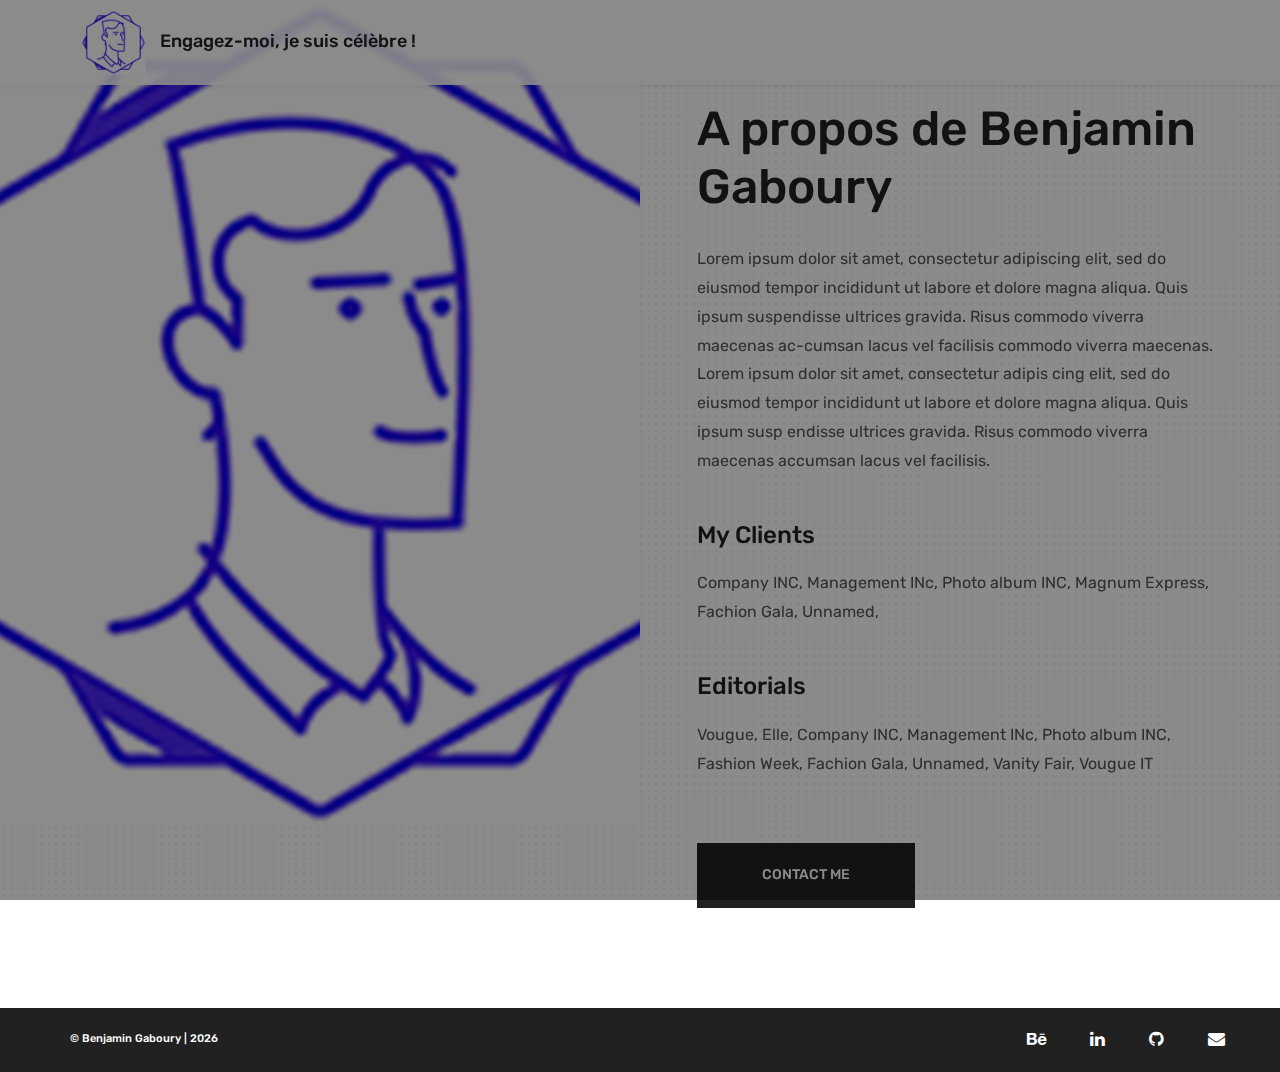
==== about.html @ 00d4ec06 "project created" ====
<!DOCTYPE html>
<html lang="en">
<head>
	<meta charset="UTF-8">
	<meta http-equiv="X-UA-Compatible" content="IE=edge">
	<meta name="description" content="Benjamin Gaboury Motion designer Creative Developer">
	<meta name="keywords" content="Benjamin Gaboury Motion designer Creative Developer, html">
	<meta name="viewport" content="width=device-width, initial-scale=1.0">
	<title>Engagez-moi, je suis célèbre !</title>
	
	<!-- Favicon -->
	<link href="img/favicon.ico" rel="shortcut icon"/>
	
	<!-- Google font -->
	<link rel="preconnect" href="https://fonts.googleapis.com">
	<link href="https://fonts.googleapis.com/css?family=Rubik:300,300i,400,400i,500,500i,600,600i,700,700i,800,800i,900,900i&display=swap" rel="stylesheet">

	<!-- Stylesheets -->
	<link rel="stylesheet" href="css/bootstrap.min.css"/>
	<link rel="stylesheet" href="css/font-awesome.min.css"/>
	<link rel="stylesheet" href="css/magnific-popup.css"/>
	<link rel="stylesheet" href="css/slicknav.min.css"/>
	<link rel="stylesheet" href="css/owl.carousel.min.css"/>

	<!-- Main Stylesheets -->
	<link rel="stylesheet" href="css/style.css"/>
</head>

<body>

	<div class="parallax-container">
		<div class="parallax-background"></div>
	<!-- Page Preloder -->
	<div id="preloder">
		<div class="loader"></div>
	</div>

	<!-- Header section  -->
	<header class="header-section">
		<div class="header-position">
			<div class="site-name">
				<img class="logo" src="img/logo_wamwam_flat_coul.png" alt="logo" width="100" height="100">
				<h5 class="navbar-text">Engagez-moi, je suis célèbre !</h5>
			</div>
			<!-- <a href="index.html" class="site-name"><img src="img/logo.png" alt="logo"></a>
			<div class="header-controls">
				<button class="nav-switch-btn"><i class="fa fa-bars"></i></button>
				<button class="search-btn"><i class="fa fa-search"></i></button>
			</div> -->
			<ul class="main-menu">
				<li><a href="index.html">Home</a></li>
				<li><a href="#section-one">A propos</a></li>
				<li><a href="#section-two">Portfolio</a></li>
				<li><a href="mailto:ben@bengabo.com?subject=J'aime beaucoup ce que vous faites :)" target="_blank" title="Email">Contact</a></li>
			</ul>
		</div>
	</header>
	<div class="clearfix"></div>
	<!-- Header section end  -->

	<!-- About section  -->
	<section class="about-section">
		<div class="container-fluid">
			<div class="row">
				<div class="col-lg-6 p-0">
					<div class="about-bg set-bg" data-setbg="img/about.jpg"></div>
				</div>
				<div class="col-lg-6 p-0">
					<div class="about-text">
						<h2>A propos de Benjamin Gaboury</h2>
						<p>Lorem ipsum dolor sit amet, consectetur adipiscing elit, sed do eiusmod tempor incididunt ut labore et dolore magna aliqua. Quis ipsum suspendisse ultrices gravida. Risus commodo viverra maecenas ac-cumsan lacus vel facilisis commodo viverra maecenas. Lorem ipsum dolor sit amet, consectetur adipis cing elit, sed do eiusmod tempor incididunt ut labore et dolore magna aliqua. Quis ipsum susp endisse ultrices gravida. Risus commodo viverra maecenas accumsan lacus vel facilisis.</p>
						<h4>My Clients</h4>
						<p>Company INC, Management INc, Photo album INC, Magnum Express, Fachion Gala, Unnamed, </p>
						<h4>Editorials</h4>
						<p>Vougue, Elle, Company INC, Management INc, Photo album INC, Fashion Week, Fachion Gala, Unnamed, Vanity Fair, Vougue IT</p>
						<a href="#" class="site-btn">contact me</a>
					</div>
				</div>
			</div>
		</div>
	</section>
	<!-- About section end  -->
	

	<!-- Footer section   -->
	<footer class="footer-section">
		<div class="container-fluid">
			<div class="row">
				<div class="col-md-6 order-2 order-md-1">
					<div class="col-md-6 order-2 order-md-1">
						<div class="copyright"> &copy; Benjamin Gaboury | <script>document.write(new Date().getFullYear());</script>
							<i aria-hidden="true"></i>
						</div>	
					</div>
				</div>
				<div class="col-md-6 order-1 order-md-2">
					<div class="footer-social-links">
						<a href="https://www.behance.net/bengabo" target="_blank" title="Behance"><i class="fa fa-behance"></i></a>
						<a  href="https://www.linkedin.com/in/bengabo/" target="_blank" title="Linkedin"><i class="fa fa-linkedin"></i></a>
						<a href="https://github.com/bengabo" target="_blank" title="Github"><i class="fa fa-github"></i></a>
						<a href="mailto:ben@bengabo.com?subject=J'aime beaucoup ce que vous faites :)" target="_blank" title="Email"><i class="fa fa-envelope"></i></a>
					</div>
				</div>
			</div>
		</div>
	</footer>
	<!-- Footer section end  -->

	<!--====== Javascripts & Jquery ======-->
	<script src="js/jquery-3.2.1.min.js"></script>
	<script src="js/bootstrap.min.js"></script>
	<script src="js/jquery.slicknav.min.js"></script>
	<script src="js/owl.carousel.min.js"></script>
	<script src="js/jquery.magnific-popup.min.js"></script>
	<script src="js/circle-progress.min.js"></script>
	<script src="js/mixitup.min.js"></script>
	<script src="js/instafeed.min.js"></script>
	<script src="js/masonry.pkgd.min.js"></script>
	<script src="js/main.js"></script>
	<script src="https://player.vimeo.com/api/player.js"></script>

	</body>
</html>
---- css/style.css ----
html,
body {
	height: 100%;
	font-family: "Rubik", sans-serif;
	-webkit-font-smoothing: antialiased;
	/* font-smoothing: antialiased; */
}

h1,
h2,
h3,
h4,
h5,
h6 {
	margin: 0;
	color: #212121;
	font-weight: 500;
}

h1 {
	font-size: 70px;
}

h2 {
	font-size: 36px;
}

h3 {
	font-size: 30px;
}

h4 {
	font-size: 24px;
}

h5 {
	font-size: 18px;
}

h6 {
	font-size: 16px;
}

p {
	font-size: 16px;
	color: #555555;
	line-height: 1.8;
}

img {
	max-width: 100%;
}

input:focus,
select:focus,
button:focus,
textarea:focus {
	outline: none;
}

a:hover,
a:focus {
	text-decoration: none;
	outline: none;
	color:#ffe72d;
}

ul,
ol {
	padding: 0;
	margin: 0;
}

/* .dotted-bg {
	position: fixed;
	top: 0;
	left: 0;
	width: 100%;
	height: 100%;
	background-image: radial-gradient(circle at center, #ededed 1px, transparent 2px);
	background-size: 10px 10px;
	transform: translateZ(0);
	z-index: 1;
} */

.parallax-container {
	position: relative;
	overflow: hidden;
}
	
.parallax-background {
	position: fixed;
	top: 0;
	left: 0;
	width: 100%;
	height: 100%;
	background-image: radial-gradient(circle at center, #ededed 1px, transparent 1.5px);
	background-size: 7.5px 7.5px;
	transform: translateZ(0);
	z-index: -11;
}

/*---------------------
  Helper CSS
-----------------------*/

.section-title {
	text-align: center;
}

.section-title h2 {
	font-size: 36px;
}

.set-bg {
	background-repeat: no-repeat;
	/* background-size: cover; */
	background-position: top center;
}

.spad {
	padding-top: 105px;
	padding-bottom: 105px;
}

.text-white h1,
.text-white h2,
.text-white h3,
.text-white h4,
.text-white h5,
.text-white h6,
.text-white p,
.text-white span,
.text-white li,
.text-white a {
	color: #fff;
}

/*---------------------
  Common elements
-----------------------*/

.elements-section {
	padding-top: 120px;
}

.element {
	margin-bottom: 100px;
}

.element:last-child {
	margin-bottom: 0;
}

.el-title {
	margin-bottom: 62px;
}

/* buttons */

.site-btn {
	display: inline-block;
	border: none;
	font-size: 14px;
	font-weight: 500;
	min-width: 218px;
	padding: 24px 47px;
	border-radius: 0;
	text-transform: uppercase;
	color: #fff;
	line-height: 1.2;
	cursor: pointer;
	text-align: center;
	background: #212121;
}

/* .site-btn:hover {
	color: #fff;
} */

.site-btn.sb-line {
	color: #212121;
	background: transparent;
	padding: 22px 47px;
	border: 2px solid #212121;
}

.site-btn.sb-light-bg {
	background: #f3f3f3;
}

/* Preloder */

#preloder {
	position: fixed;
	width: 100%;
	height: 100%;
	top: 0;
	left: 0;
	z-index: 999999;
	background: #000;
}

.loader {
	width: 40px;
	height: 40px;
	position: absolute;
	top: 50%;
	left: 50%;
	margin-top: -13px;
	margin-left: -13px;
	border-radius: 60px;
	animation: loader 0.8s linear infinite;
	-webkit-animation: loader 0.8s linear infinite;
}

@keyframes loader {
	0% {
		-webkit-transform: rotate(0deg);
		transform: rotate(0deg);
		border: 4px solid #f44336;
		border-left-color: transparent;
	}
	50% {
		-webkit-transform: rotate(180deg);
		transform: rotate(180deg);
		border: 4px solid #673ab7;
		border-left-color: transparent;
	}
	100% {
		-webkit-transform: rotate(360deg);
		transform: rotate(360deg);
		border: 4px solid #f44336;
		border-left-color: transparent;
	}
}

@-webkit-keyframes loader {
	0% {
		-webkit-transform: rotate(0deg);
		border: 4px solid #f44336;
		border-left-color: transparent;
	}
	50% {
		-webkit-transform: rotate(180deg);
		border: 4px solid #673ab7;
		border-left-color: transparent;
	}
	100% {
		-webkit-transform: rotate(360deg);
		border: 4px solid #f44336;
		border-left-color: transparent;
	}
}

/* Accordion */

.accordion-area .panel {
	margin-bottom: 18px;
}

.accordion-area .panel-header {
	display: block;
	font-weight: 500;
	position: relative;
	border: 2px solid #212121;
	-webkit-transition: all 0.4s ease-out 0s;
	transition: all 0.4s ease-out 0s;
}

.accordion-area .panel-header.active .panel-link {
	color: #fff;
	background-color: #323232;
}

.accordion-area .panel-header.active .panel-link.collapsed {
	color: #323232;
	background-color: transparent;
}

.accordion-area .panel-link:after {
	content: "+";
	position: absolute;
	font-size: 18px;
	font-weight: 500;
	right: 25px;
	top: 50%;
	color: #000;
	line-height: 16px;
	margin-top: -8px;
	margin-left: -4px;
}

.accordion-area .panel-header.active .panel-link:after {
	content: "-";
	margin-top: -10px;
	color: #fff;
}

.accordion-area .panel-header.active .panel-link.collapsed:after {
	content: "+";
	color: #323232;
}

.accordion-area .panel-link {
	text-align: left;
	background-color: transparent;
	border: none;
	position: relative;
	width: 100%;
	padding: 23px 40px;
	padding-left: 30px;
	font-size: 14px;
	text-transform: uppercase;
	color: #212121;
	font-weight: 500;
	line-height: 1.3;
	cursor: pointer;
}

.accordion-area .panel-body p {
	margin-bottom: 0;
	padding-top: 20px;
}

.accordion-area .panel-body {
	padding: 0 5px;
}

/* Tab */

.tab-element .nav-tabs {
	border-bottom: none;
	margin-bottom: 25px;
}

.tab-element .nav-item {
	margin-right: 10px;
	margin-bottom: 10px;
}

.tab-element .nav-tabs .nav-link {
	border: 2px solid #212121;
	text-align: left;
	background-color: transparent;
	border-radius: 0;
	position: relative;
	width: 100%;
	padding: 23px 38px;
	font-size: 14px;
	text-transform: uppercase;
	color: #323232;
	font-weight: 500;
	line-height: 1.3;
	cursor: pointer;
}

.tab-element .nav-tabs .nav-item:last-child {
	margin-right: 0;
}

.tab-element .nav-tabs .nav-link.active {
	background: #212121;
	color: #fff;
}

.tab-element .tab-pane p {
	margin-bottom: 0;
	line-height: 1.9;
}

/* Circle progress */

.circle-progress {
	text-align: center;
	display: block;
	position: relative;
	margin-bottom: 30px;
}

.circle-progress canvas {
	-webkit-transform: rotate(90deg);
	transform: rotate(90deg);
}

.circle-progress .progress-info {
	position: absolute;
	width: 100%;
	top: 50%;
	margin-top: -30px;
}

.circle-progress .progress-info h2 {
	font-size: 36px;
	font-weight: 400;
}

.circle-progress .progress-info p {
	margin-bottom: 0;
	line-height: normal;
}

/* milestones */

.milestone {
	margin-bottom: 30px;
}

.milestone h2 {
	font-size: 60px;
	font-weight: 400;
	line-height: 1;
}

.milestone p {
	margin-bottom: 0;
}

.search-model {
	display: none;
	position: fixed;
	width: 100%;
	height: 100%;
	left: 0;
	top: 0;
	background: #000;
	z-index: 99999;
}

.search-model-form {
	padding: 0 15px;
}

.search-model-form input {
	width: 500px;
	font-size: 40px;
	border: none;
	border-bottom: 2px solid #333;
	background: none;
	color: #999;
}

.search-close-switch {
	position: absolute;
	width: 50px;
	height: 50px;
	background: #333;
	color: #fff;
	text-align: center;
	border-radius: 50%;
	padding-top: 6px;
	font-size: 26px;
	top: 30px;
	cursor: pointer;
	-webkit-transform: rotate(45deg);
	transform: rotate(45deg);
	font-weight: 300;
}

/* Image Popup */
.video-popup-warp .mfp-content,
.video-popup-warp.mfp-ready.mfp-removing .mfp-content {
  opacity: 0;
  -webkit-transform: scale(0.8);
  transform: scale(0.8);
  -webkit-transition: all 0.4s;
  transition: all 0.4s;
}

.video-popup-warp.mfp-ready .mfp-content {
  opacity: 1;
  -webkit-transform: scale(1);
  transform: scale(1);
}

/*------------------
  Header section
---------------------*/

.header-section {
	position: fixed;
	top: 0;
	left: 0;
	width: 100%;
	padding-top: 10px;
	padding-bottom: 10px;
	z-index: 99;
	background-color: rgba(255, 255, 255, 0.9);
	box-shadow: 0 2px 4px rgba(0, 0, 0, 0.05);
}

/* .header-position {
} */

.header-section.hs-bd {
	position: fixed;
	clear: both;
	border-bottom: 1px solid #e8e8e8;
}

.site-name {
	display: inline-block;
	/* padding-top: 5px; */
	padding-left: 80px;
	/* font-size: larger; */
}

.site-name :hover {
	color: #ffe72d;
}

.logo {
	width: 65px;
	height: auto;
	/* margin-top: 5px; */
	margin-right: 10px; 
	margin-left: 1px; 
}

a {
	color: #fff;
}

.header-controls {
	float: right;
	padding: 16px 25px 0 50px;
}

.header-controls button {
	background: transparent;
	border: none;
	font-size: 19px;
}

.header-controls button.nav-switch-btn {
	font-size: 21px;
	margin-right: 25px;
}

.slicknav_menu {
	display: none;
}

.main-menu {
	list-style: none;
	float: right;
	display: none;
}

.main-menu li {
	display: inline-block;
	position: relative;
}

.main-menu li.search-mobile {
	display: none;
}

.main-menu li a {
	display: block;
	font-size: 13px;
	color: #121212;
	font-weight: 600;
	text-transform: uppercase;
	padding: 25px 0;
	margin-right: 45px;
}

.main-menu li .sub-menu {
	position: absolute;
	top: 100%;
	left: 0;
	width: 220px;
	background: #fff;
	visibility: hidden;
	opacity: 0;
	margin-top: 50px;
	padding: 10px 0 5px;
	-webkit-box-shadow: 0 15px 50px 1px rgba(0, 0, 0, 0.13);
	box-shadow: 0 15px 50px 1px rgba(0, 0, 0, 0.13);
	-webkit-transition: all 0.4s;
	transition: all 0.4s;
}

.main-menu li .sub-menu li {
	display: block;
}

.main-menu li .sub-menu li a {
	padding: 10px 15px;
	text-transform: none;
}

.main-menu li:hover .sub-menu {
	visibility: visible;
	opacity: 1;
	margin-top: 0;
}

.main-menu :hover {
	color: #ffe72d;
}

.search-mobile button {
	background: transparent;
	border: none;
	color: #fff;
	padding: 15px;
}

/*------------------
  Hero section
---------------------*/

.hero-section {
	clear: both;
	position: relative;
}

.hero-item {
	height: 278px;
	position: relative;
}

.hero-item:hover .hero-link {
	opacity: 1;
}

.hero-item:hover .hero-link h2 {
	top: 0;
}

.hero-link {
	position: absolute;
	width: 100%;
	height: 100%;
	top: 0;
	left: 0;
	background: #060606;
	display: -webkit-box;
	display: -ms-flexbox;
	display: flex;
	-webkit-box-align: center;
	-ms-flex-align: center;
	align-items: center;
	-webkit-box-pack: center;
	-ms-flex-pack: center;
	justify-content: center;
	padding: 0 30px;
	overflow: hidden;
	opacity: 0;
	-webkit-transition: all 0.3s;
	transition: all 0.3s;
}

.hero-link h2 {
	color: #fff;
	line-height: 1.5;
	position: relative;
	top: 50px;
	-webkit-transition: all 0.5s;
	transition: all 0.5s;
}

.hero-social-links {
	position: absolute;
	width: 110px;
	bottom: 0;
	right: 0;
	z-index: 9;
	background: #fff;
	text-align: center;
	padding: 40px 0;
}

.hero-social-links a {
	display: block;
	padding: 16px 0;
	font-size: 16px;
	color: #121212;
}

/* ----------------
  Intro section
---------------------*/

.intro-section {
	padding: 160px 40px 100px 80px;
}

.intro-warp {
	max-width: 1780px;
	width: 100%;
	margin: 0 auto;
}

.intro-text h2 {
	font-size: 48px;
	margin-bottom: 25px;
}

.intro-text p {
	margin-bottom: 45px;
}

.sp-link {
	display: inline-block;
	font-weight: 500;
	font-size: 16px;
	color: #212121;
	border-bottom: 3px solid #212121;
	padding-right: 15px;
}

.sp-link:hover {
	color: #ffe72d;
}

.skill-warp {
	padding-left: 83px;
	padding-top: 80px;
}

.single-progress-item {
	margin-bottom: 30px;
	position: relative;
}

.single-progress-item:last-child {
	margin-bottom: 0;
}

.single-progress-item p {
	padding-top: 28px;
}

.progress-bar-style {
	display: block;
	height: 6px;
	position: relative;
	width: 100%;
}

.progress-bar-style .bar-inner {
	position: absolute;
	height: 100%;
	left: 0;
	top: 0;
	background: #212121;
}

.progress-bar-style .bar-inner span {
	position: absolute;
	width: 54px;
	height: 40px;
	right: 0;
	top: 22px;
	padding-top: 8px;
	color: #fff;
	font-weight: 400;
	text-align: center;
	background: #212121;
}

/*------------------
  Footer section
---------------------*/

.footer-section {
	background: #212121;
	padding: 19px 40px;
	position: relative;
	z-index: 2;
}

.copyright {
	color: #fff;
	font-size: 11px;
	font-weight: 500;
	padding: 4px 0;
}

.footer-social-links {
	text-align: right;
}

.footer-social-links a {
	display: inline-block;
	color: #fff;
	font-size: 17px;
	margin-left: 40px;
}

.footer-social-links a:hover {
	color: #ffe72d;
}

/*------------------
====================
  Other Page
====================
--------------------*/

/*------------------
  About page
---------------------*/

.about-bg {
	height: 100%;
}

.about-text {
	padding: 100px 57px;
}

.about-text h2 {
	font-size: 48px;
	margin-bottom: 30px;
}

.about-text h4 {
	margin-bottom: 20px;
}

.about-text p {
	margin-bottom: 45px;
}

.about-text .site-btn {
	margin-top: 20px;
}

.skill-section {
	padding-top: 60px;
	padding-bottom: 35px;
}

.services-section {
	padding: 117px 0;
}

.services-section .site-btn {
	min-width: 244px;
}

.services-section .services-item {
	padding-right: 20px;
	max-width: 440px;
}

.services-item {
	margin: 0 auto 70px;
}

.services-item img {
	margin-bottom: 30px;
}

.services-item h4 {
	margin-bottom: 20px;
}

.services-item p {
	margin-bottom: 0;
}

/* ----------------
  Portfolio page 1
---------------------*/

.portfolio-section {
	padding-top: 120px;
}

.portfolio-filter {
	list-style: none;
	margin-bottom: 46px;
	padding: 0 15px;
}

.portfolio-filter li {
	display: inline-block;
	font-size: 14px;
	color: #212121;
	font-weight: 500;
	margin-right: 46px;
	text-transform: uppercase;
	cursor: pointer;
}

.portfolio-filter li:hover {
	color: #ffe72d;
}

.portfolio-filter li:last-child {
	margin-right: 0;
}

.portfolio-item {
	min-height: 100%;
	display: block;
}

.portfolio-item.next-btn {
	background: #060606;
	display: -webkit-box;
	display: -ms-flexbox;
	display: flex;
	-webkit-box-pack: center;
	-ms-flex-pack: center;
	justify-content: center;
	-webkit-box-align: center;
	-ms-flex-align: center;
	align-items: center;
	cursor: pointer;
}

.portfolio-item.next-btn h2 {
	color: #fff;
	font-size: 41px;
}

/* ----------------
  Portfolio page 2
---------------------*/

.portfolio-2-section {
	padding-top: 120px;
	padding-bottom: 100px;
}

.portfolio-2-section .site-btn {
	margin-top: 80px;
}

.pf-2 {
	padding-left: 83px;
}

.portfolio-warp {
	padding: 0 19px;
}

.portfolio-box {
	transition: width 0.3s;
	margin-bottom: 35px;
	padding: 0 64px;
}

.portfolio-box h6 {
	padding-top: 30px;
}

.portfolio-box p {
	margin-bottom: 0;
	
}

/* ----------------
  Portfolio page 3
---------------------*/

.portfolio-3-section {
	padding-top: 120px;
	padding-bottom: 100px;
	overflow: hidden;
}

.portfolio-grid {
	max-width: 1756px;
	margin: 0 auto;
}

.portfolio-grid:after {
	content: "";
	display: block;
	clear: both;
}

.grid-sizer,
.grid-item {
	width: 25%;
}

.grid-item {
	float: left;
}

.grid-width-1 {
	width: 50%;
}

.grid-width-2 {
	width: 75%;
}

.grid-portfolio {
	padding: 0 15px;
	margin-bottom: 35px;
}

.grid-portfolio img {
	min-width: 100%;
}

.grid-portfolio h6 {
	padding-top: 30px;
}

.grid-portfolio p {
	margin-bottom: 0;
}

.load-more-warp {
	max-width: 1756px;
	padding-top: 70px;
	margin: 0 auto;
}

/* ----------------
  Contact page
---------------------*/

.map {
	height: 663px;
	position: relative;
}

.map iframe {
	position: absolute;
	width: 100%;
	height: 100%;
}

.contact-section {
	padding: 120px 0;
}

.contact-text h3 {
	margin-bottom: 30px;
}

.contact-text p {
	margin-bottom: 45px;
}

.contact-text ul {
	list-style: none;
}

.contact-text ul li {
	font-size: 14px;
	font-weight: 500;
	color: #212121;
	line-height: 1.9;
}

.contact-form {
	padding-top: 20px;
}

.contact-form input,
.contact-form textarea {
	width: 100%;
	font-size: 14px;
	font-weight: 500;
	color: #7d7d7d;
	border: none;
	border-bottom: 1px solid #b2b2b2;
	padding-bottom: 14px;
	margin-bottom: 20px;
	background: transparent;
}

.contact-form textarea {
	height: 165px;
	min-height: 165px;
	margin-bottom: 38px;
}

.text-msg::-webkit-input-placeholder {
	padding-top: 130px;
}

.text-msg::-moz-input-placeholder {
	padding-top: 130px;
}

.text-msg:-moz-input-placeholder {
	padding-top: 130px;
}

.text-msg:-ms-input-placeholder {
	padding-top: 130px;
}

/* ----------------
  Responsive
---------------------*/

@media (min-width: 1200px) {
	.container {
		max-width: 1176px;
	}
}

@media (max-width: 1270px) {
	.site-name {
		padding-left: 30px;
	}
}

/* Medium screen : 992px. */

@media only screen and (min-width: 992px) and (max-width: 1199px) {
	.site-name {
		padding-left: 15px;
	}
	.main-menu li a {
		margin-right: 15px;
	}
	.header-controls {
		padding: 16px 15px 0 20px;
	}
	.skill-warp {
		padding-left: 40px;
	}
	.portfolio-box {
		padding: 0 15px;
	}
	.pf-2 {
		padding-left: 35px;
	}
	.blog-post {
		padding: 0;
	}
	.blog-post img {
		padding: 0;
	}
}

/* Tablet :768px. */

@media only screen and (min-width: 768px) and (max-width: 991px) {
	.header-section {
		text-align: center;
		padding-bottom: 0;
	}
	.site-name {
		padding-left: 15px;
	}
	.main-menu {
		float: none;
	}
	.main-menu li a {
		padding-top: 5px;
	}
	.main-menu li:last-child a {
		margin-right: 0;
	}
	.main-menu li .sub-menu {
		text-align: left;
	}
	.header-controls {
		float: none;
		padding: 20px 15px;
	}
	.skill-warp {
		padding-left: 0px;
	}
	.about-bg {
		height: 800px;
	}
	.portfolio-box {
		padding: 0 15px;
	}
	.pf-2 {
		padding-left: 35px;
	}
	.blog-post {
		padding: 0;
	}
	.blog-post img,
	.blog-post p {
		padding: 0;
	}
	.contact-text {
		margin-bottom: 50px;
	}
}

/* Large Mobile :480px. */

@media only screen and (max-width: 767px) {
	.header-section {
		text-align: center;
		padding-bottom: 0;
	}
	.site-name {
		padding-left: 15px;
		margin-bottom: 20px;
	}
	.header-controls {
		display: none;
	}
	.main-menu {
		display: none !important;
	}
	.slicknav_menu {
		display: block;
		background: transparent;
	}
	.slicknav_btn {
		margin: 0 auto 20px;
		background: #081624;
		float: none;
		display: inline-block;
	}
	.slicknav_nav {
		background: #081624;
		text-align: left;
		padding: 8px 5px;
		margin-bottom: 15px;
	}
	.slicknav_nav a:hover,
	.slicknav_nav .slicknav_row:hover {
		background: #25394c;
		color: #ffe72d;
	}
	.skill-warp {
		padding-left: 0px;
	}
	.about-bg {
		height: 600px;
	}
	.about-text {
		padding: 100px 20px;
	}
	.portfolio-box {
		padding: 0 15px;
	}
	.pf-2 {
		padding-left: 35px;
	}
	.grid-sizer,
	.grid-item {
		width: 50%;
	}
	.grid-width-1 {
		width: 50%;
	}
	.grid-width-2 {
		width: 100%;
	}
	.blog-post {
		padding: 0;
	}
	.blog-post img,
	.blog-post p {
		padding: 0;
	}
	.contact-text {
		margin-bottom: 50px;
	}
	.footer-social-links {
		text-align: center;
		padding-top: 20px;
	}
	.footer-social-links a:first-child {
		margin-left: 0;
	}
	.copyright {
		padding-top: 15px;
		text-align: center;
	}
	.search-model-form input {
		width: 100%;
	}
}

/* Small Mobile :320px. */

@media only screen and (max-width: 479px) {
	.about-bg {
		height: 400px;
	}
	.services-section .services-item {
		padding-right: 0px;
	}
	.portfolio-box {
		padding: 0;
	}
	.pf-2 {
		padding-left: 15px;
	}
	.portfolio-item.next-btn h2 {
		font-size: 24px;
	}
	.grid-sizer,
	.grid-item,
	.grid-width-2 {
		width: 100%;
	}
	.hero-social-links {
		position: relative;
		width: 100%;
		bottom: 0;
		right: 0;
		z-index: 9;
		background: #fff;
		text-align: center;
		padding: 30px 0;
		border-bottom: 1px solid #e8e8e8;
	}
	.hero-social-links a {
		display: inline-block;
		padding: 5px 10px;
	}
	.map {
		height: 400px;
	}
}
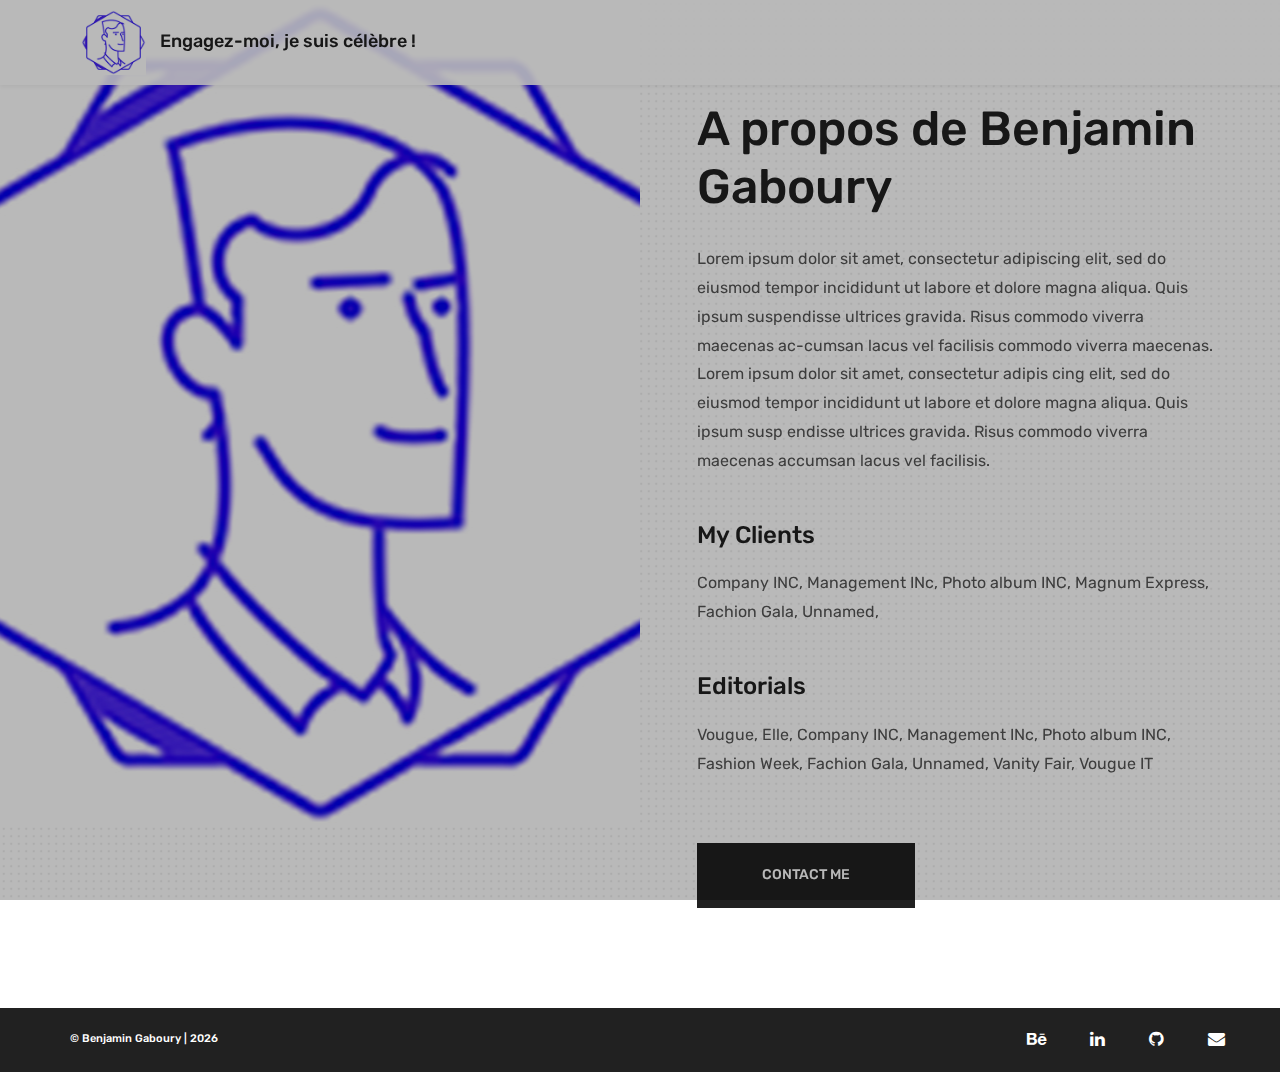
==== commit 31e31fd7: "minor optimisations" ====
--- a/about.html
+++ b/about.html
@@ -42,11 +42,6 @@
 				<img class="logo" src="img/logo_wamwam_flat_coul.png" alt="logo" width="100" height="100">
 				<h5 class="navbar-text">Engagez-moi, je suis célèbre !</h5>
 			</div>
-			<!-- <a href="index.html" class="site-name"><img src="img/logo.png" alt="logo"></a>
-			<div class="header-controls">
-				<button class="nav-switch-btn"><i class="fa fa-bars"></i></button>
-				<button class="search-btn"><i class="fa fa-search"></i></button>
-			</div> -->
 			<ul class="main-menu">
 				<li><a href="index.html">Home</a></li>
 				<li><a href="#section-one">A propos</a></li>
